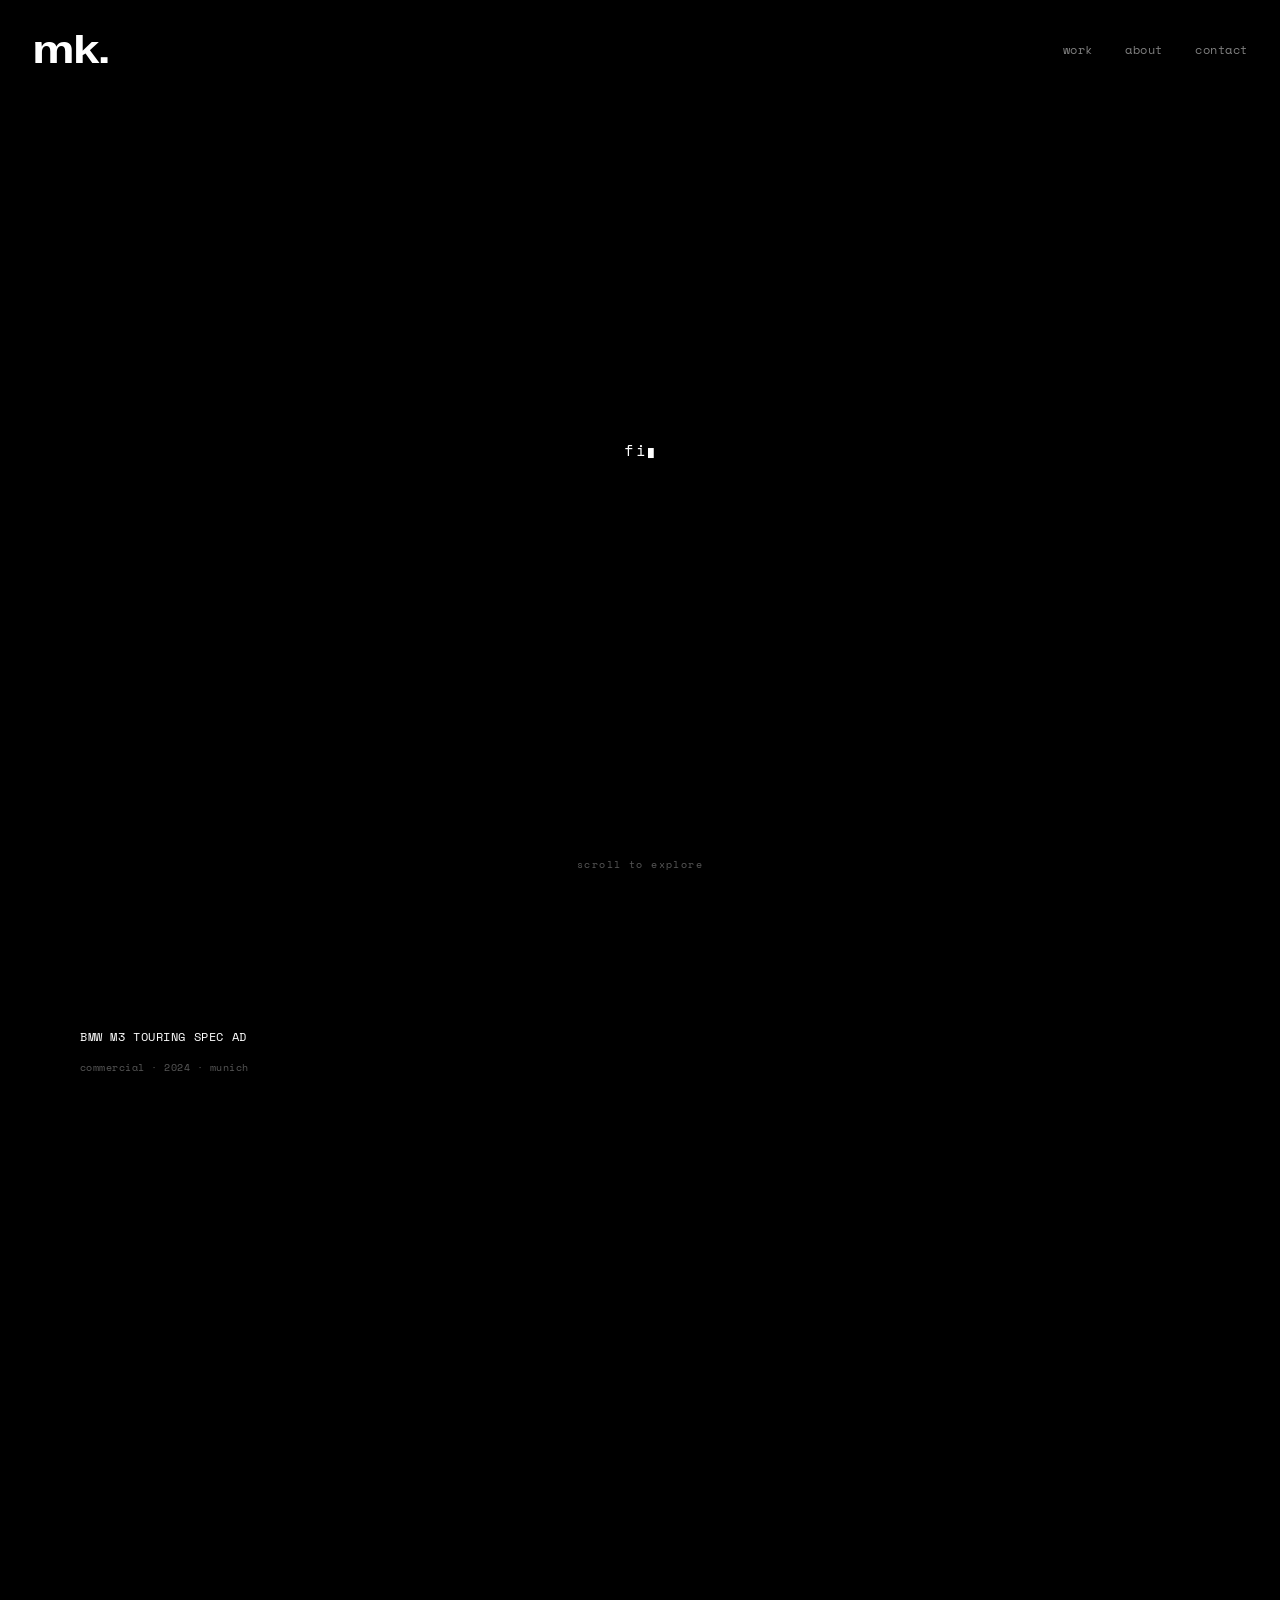
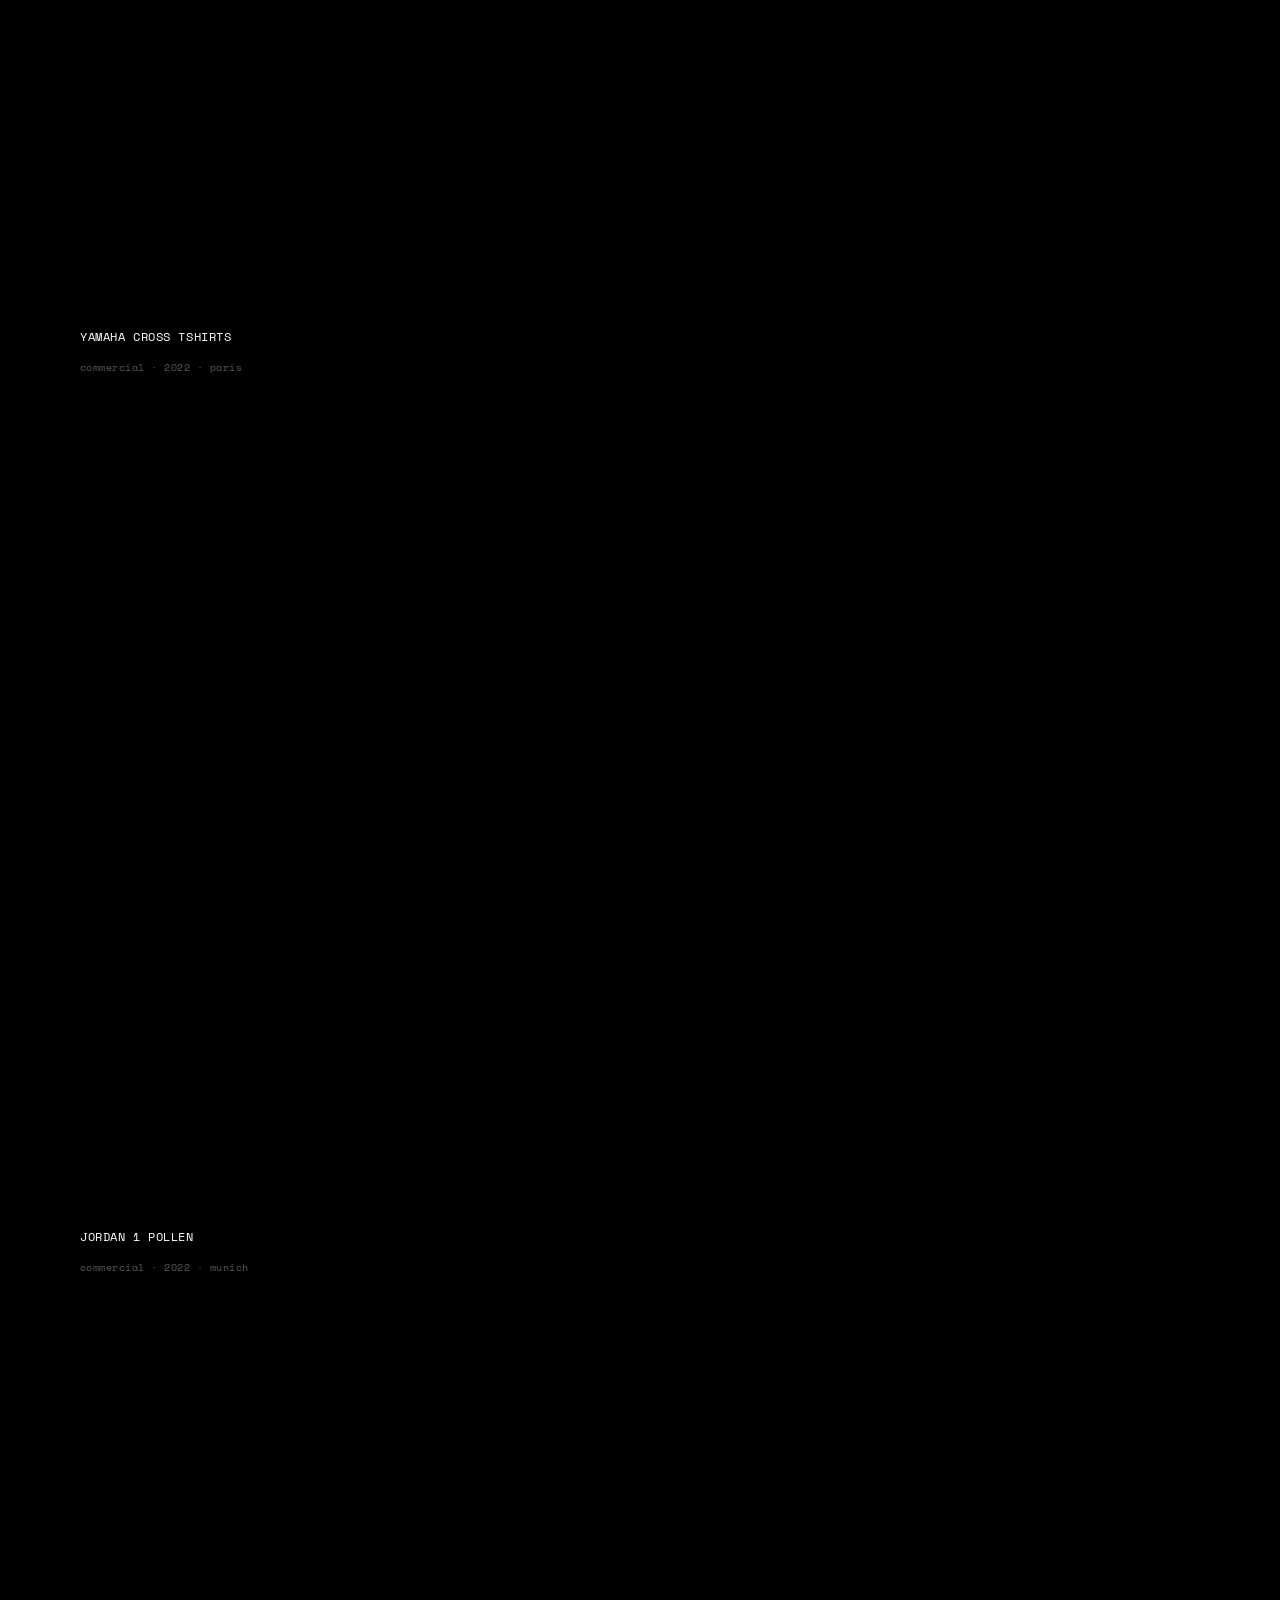
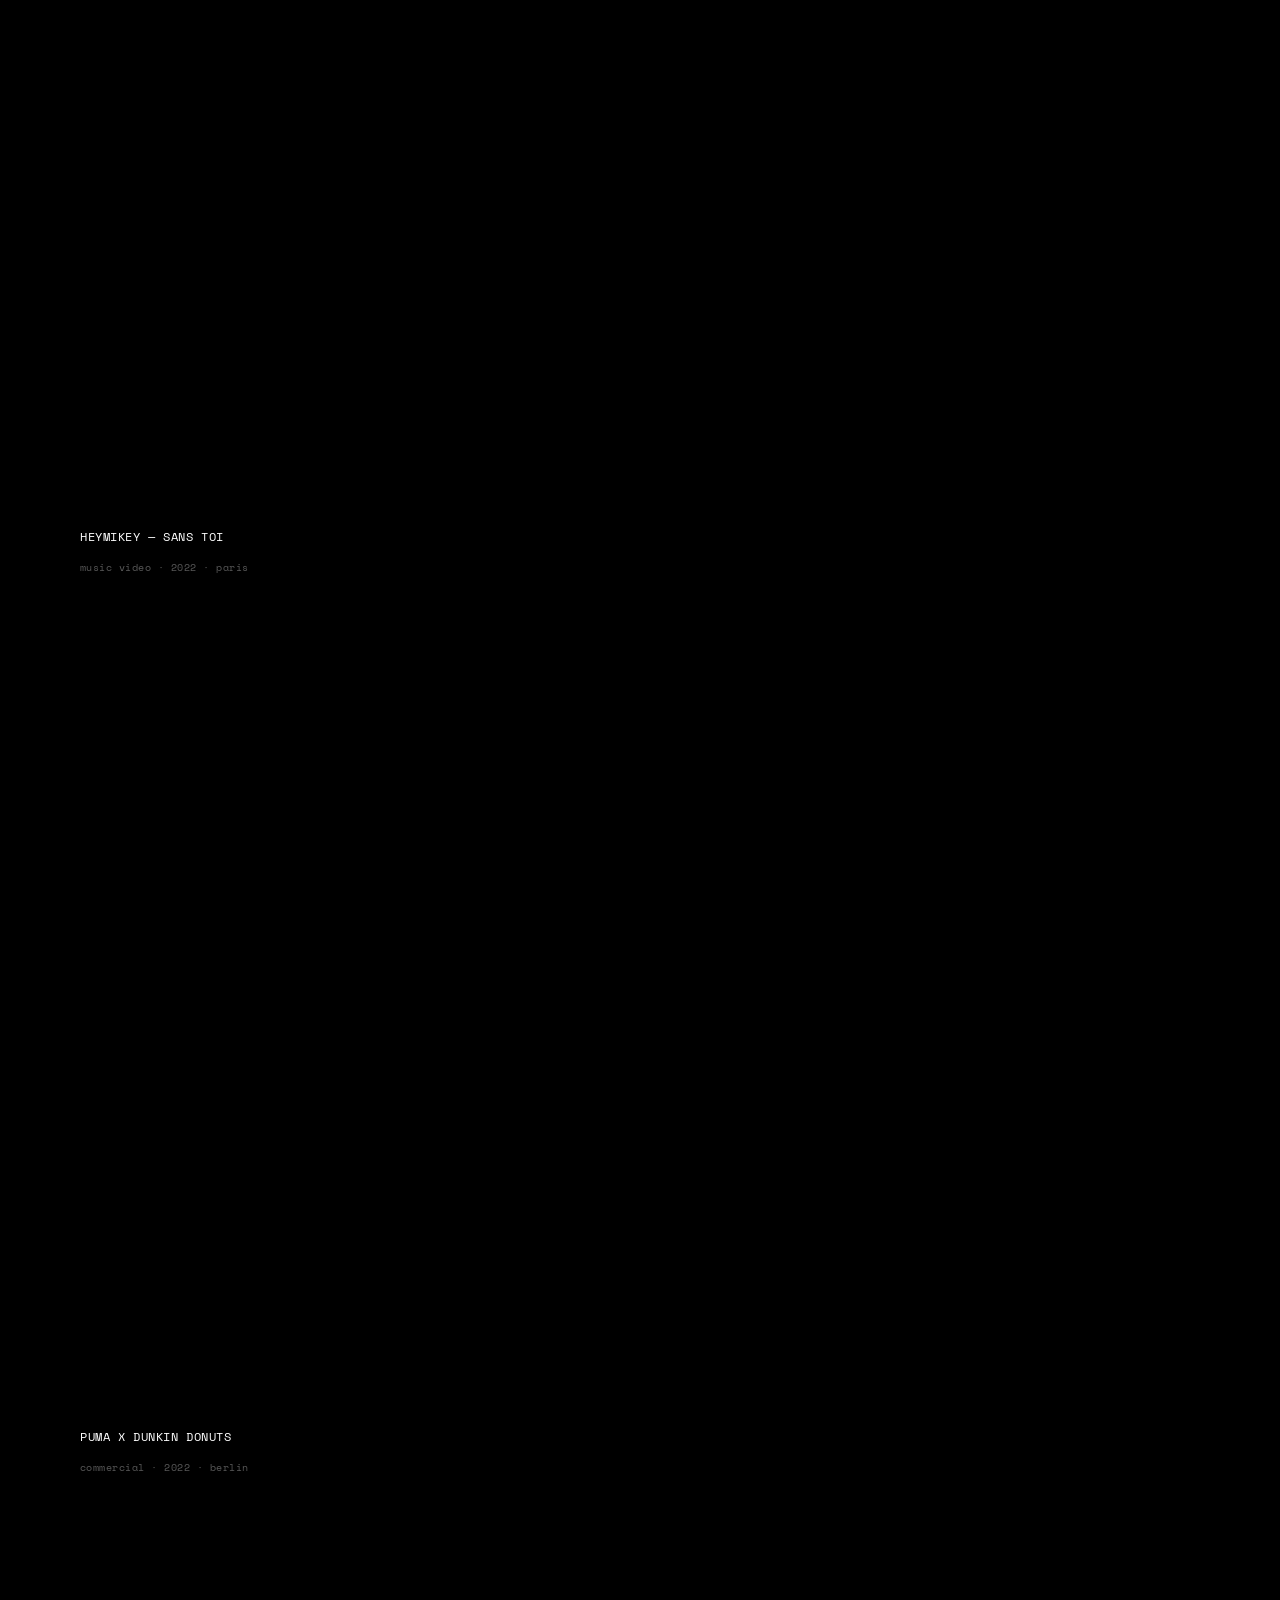
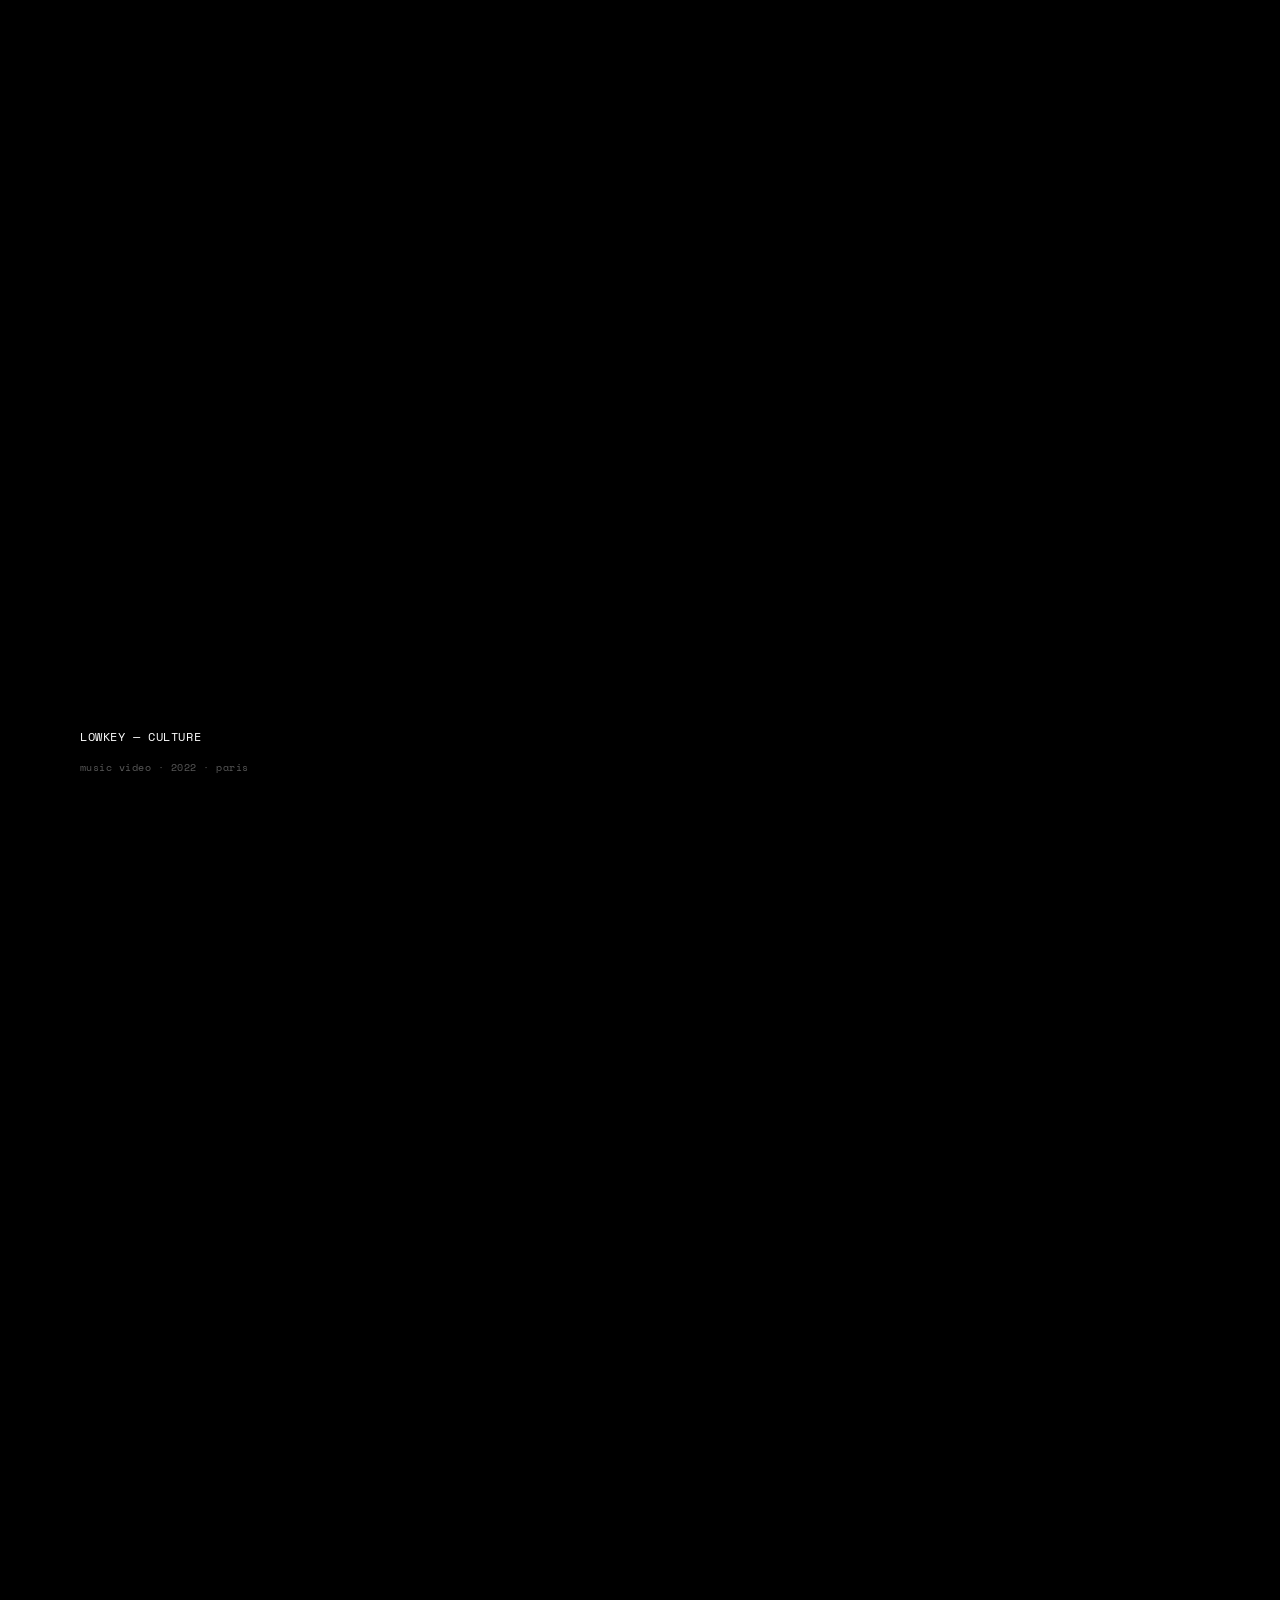
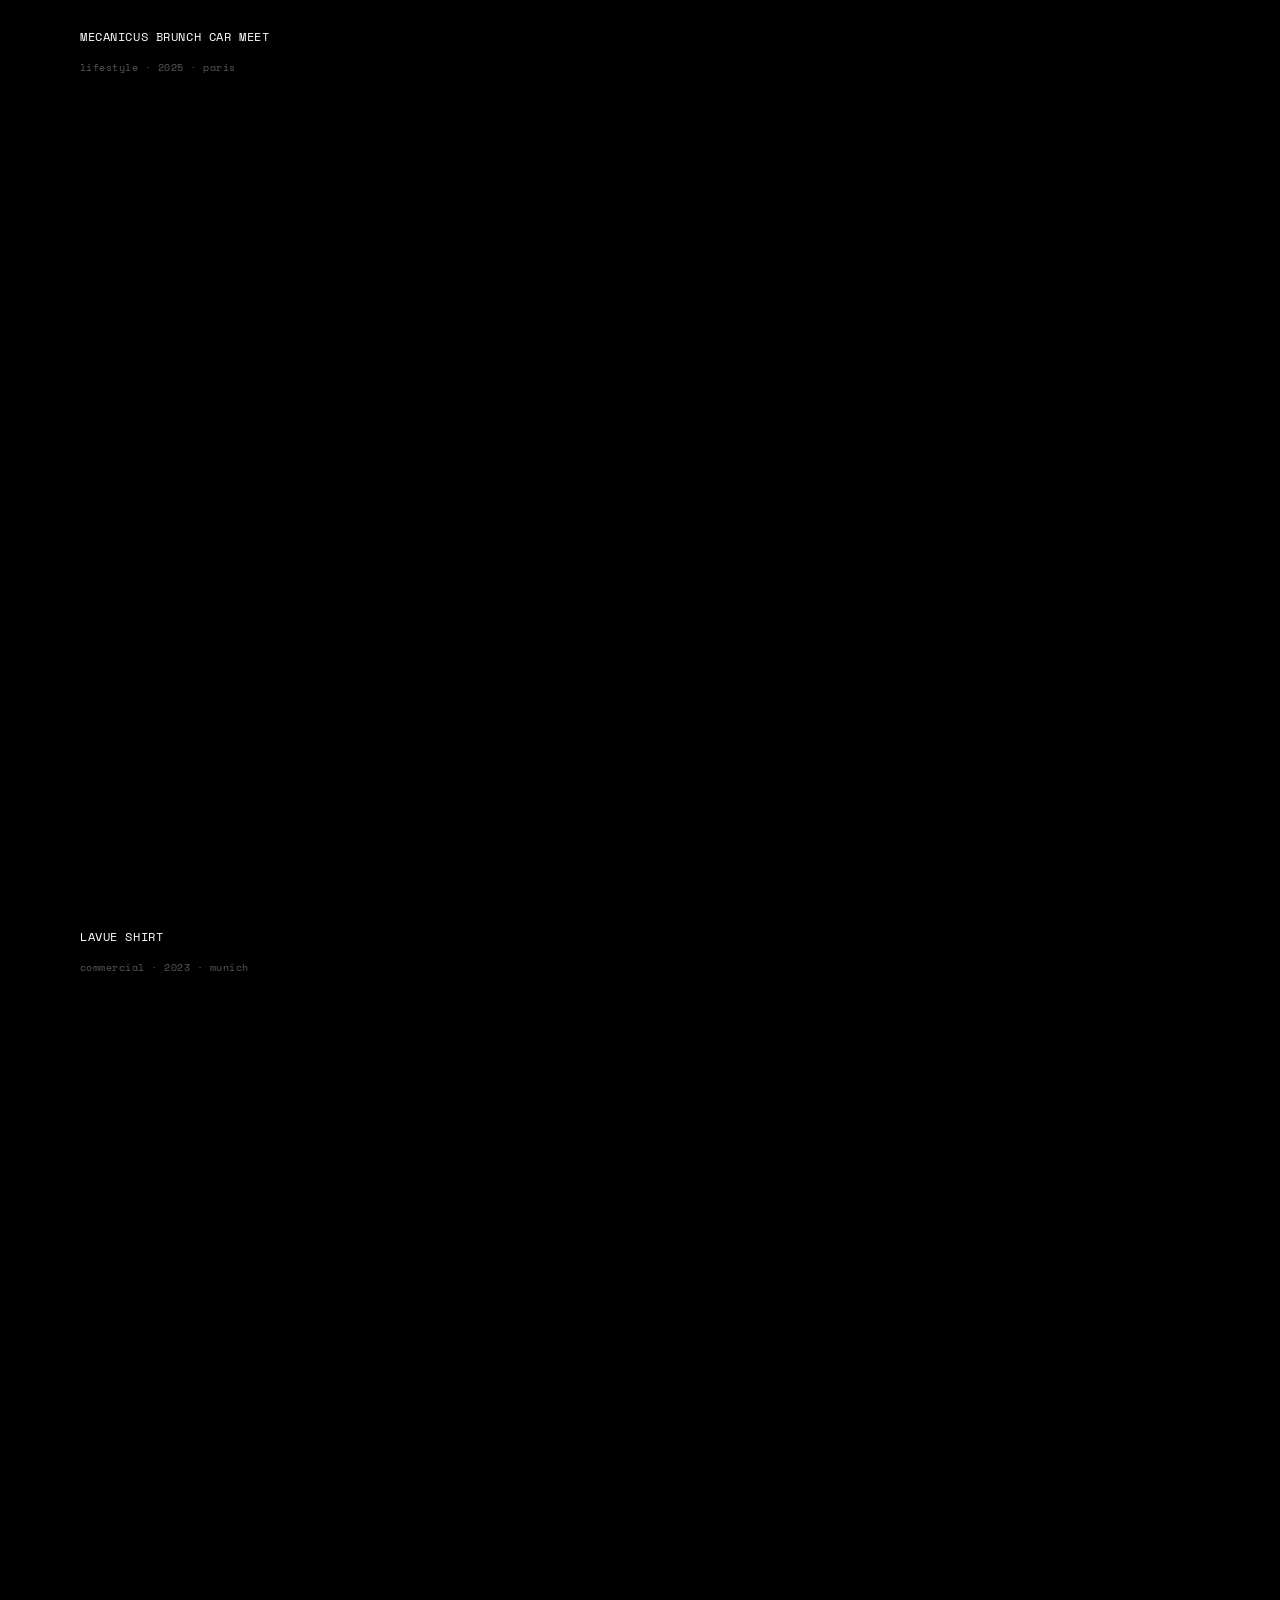
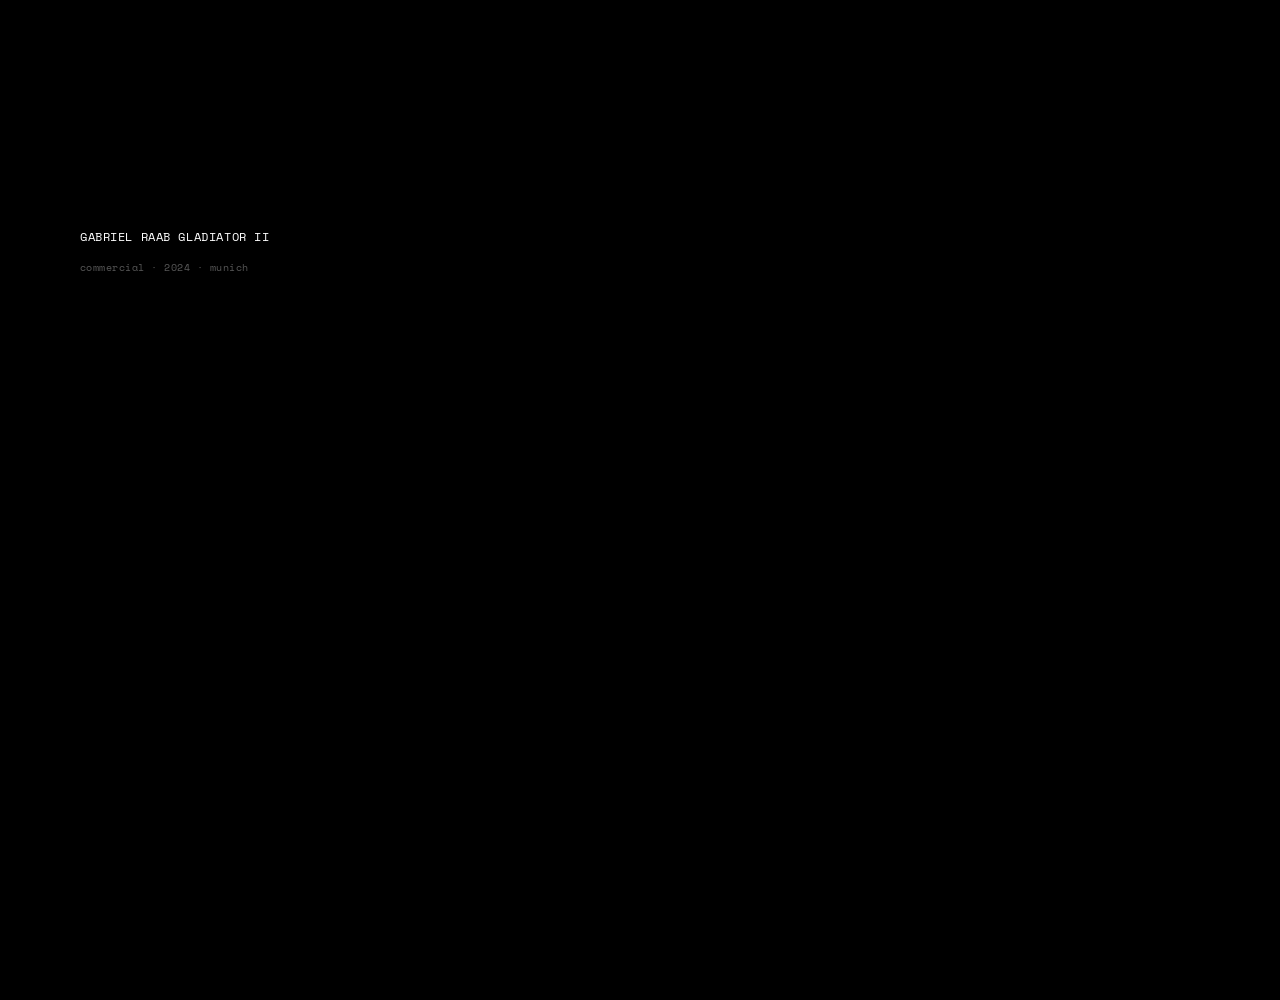
==== index.html @ a791943d "first commit portfolio mk" ====
<!DOCTYPE html>
<html lang="en">
<head>
  <meta charset="UTF-8" />
  <meta name="viewport" content="width=device-width, initial-scale=1.0"/>
  <title>mk.</title>
  <link rel="stylesheet" href="style.css" />
  <link href="https://fonts.googleapis.com/css2?family=Space+Mono:ital,wght@0,400;0,700;1,400&display=swap" rel="stylesheet"/>
</head>
<body>

  <!-- NAV -->
  <nav class="nav">
    <a href="/" class="logo">mk.</a>
    <div class="nav-links">
      <a href="#work">work</a>
      <a href="about.html">about</a>
      <a href="contact.html">contact</a>
    </div>
  </nav>

  <!-- WORK DROPDOWN -->
  <div class="work-menu" id="workMenu">
    <div class="work-menu-inner">
      <a href="#project-1">bmw m3 touring spec ad</a>
      <a href="#project-2">yamaha cross tshirts</a>
      <a href="#project-3">jordan 1 pollen</a>
      <a href="#project-4">heymikey — sans toi</a>
      <a href="#project-5">puma x dunkin donuts</a>
      <a href="#project-6">lowkey — culture</a>
      <a href="#project-7">mecanicus brunch car meet</a>
      <a href="#project-8">lavue shirt</a>
      <a href="#project-9">gabriel raab gladiator ii</a>
    </div>
  </div>

  <!-- HERO -->
  <section class="hero">
    <video class="bg-video" autoplay muted loop playsinline>
      <source src="hero-loop.mp4" type="video/mp4" />
    </video>
    <div class="hero-overlay"></div>
    <div class="hero-center">
      <div class="typing-box">
        <span id="typed-text"></span><span class="cursor">█</span>
      </div>
    </div>
    <div class="scroll-hint">scroll to explore</div>
  </section>

  <!-- PROJECTS -->
  <section class="project" id="project-1">
    <video class="bg-video" autoplay muted loop playsinline>
      <source src="loops/loop1.mp4" type="video/mp4" />
    </video>
    <div class="project-overlay"></div>
    <div class="project-info" data-video="https://www.youtube.com/embed/a_MKmxt3TgE?autoplay=1">
      <span class="project-title">bmw m3 touring spec ad</span>
      <span class="project-meta">commercial · 2024 · munich</span>
    </div>
  </section>

  <section class="project" id="project-2">
    <video class="bg-video" autoplay muted loop playsinline>
      <source src="loops/loop2.mp4" type="video/mp4" />
    </video>
    <div class="project-overlay"></div>
    <div class="project-info" data-video="https://www.youtube.com/embed/zsqGkgkMFoo?autoplay=1">
      <span class="project-title">yamaha cross tshirts</span>
      <span class="project-meta">commercial · 2022 · paris</span>
    </div>
  </section>

  <section class="project" id="project-3">
    <video class="bg-video" autoplay muted loop playsinline>
      <source src="loops/loop3.mp4" type="video/mp4" />
    </video>
    <div class="project-overlay"></div>
    <div class="project-info" data-video="https://www.youtube.com/embed/wsujiGtZnMI?autoplay=1">
      <span class="project-title">jordan 1 pollen</span>
      <span class="project-meta">commercial · 2022 · munich</span>
    </div>
  </section>

  <section class="project" id="project-4">
    <video class="bg-video" autoplay muted loop playsinline>
      <source src="loops/loop4.mp4" type="video/mp4" />
    </video>
    <div class="project-overlay"></div>
    <div class="project-info" data-video="https://www.youtube.com/embed/K5z1BSI_KEk?autoplay=1">
      <span class="project-title">heymikey — sans toi</span>
      <span class="project-meta">music video · 2022 · paris</span>
    </div>
  </section>

  <section class="project" id="project-5">
    <video class="bg-video" autoplay muted loop playsinline>
      <source src="loops/loop5.mp4" type="video/mp4" />
    </video>
    <div class="project-overlay"></div>
    <div class="project-info" data-video="https://www.youtube.com/embed/NWv4h5xdzO0?autoplay=1">
      <span class="project-title">puma x dunkin donuts</span>
      <span class="project-meta">commercial · 2022 · berlin</span>
    </div>
  </section>

  <section class="project" id="project-6">
    <video class="bg-video" autoplay muted loop playsinline>
      <source src="loops/loop6.mp4" type="video/mp4" />
    </video>
    <div class="project-overlay"></div>
    <div class="project-info" data-video="https://www.youtube.com/embed/C067YhNEUQo?autoplay=1">
      <span class="project-title">lowkey — culture</span>
      <span class="project-meta">music video · 2022 · paris</span>
    </div>
  </section>

  <section class="project" id="project-7">
    <video class="bg-video" autoplay muted loop playsinline>
      <source src="loops/loop7.mp4" type="video/mp4" />
    </video>
    <div class="project-overlay"></div>
    <div class="project-info" data-video="https://www.youtube.com/embed/AaRN12aFUH4?autoplay=1">
      <span class="project-title">mecanicus brunch car meet</span>
      <span class="project-meta">lifestyle · 2025 · paris</span>
    </div>
  </section>

  <section class="project" id="project-8">
    <video class="bg-video" autoplay muted loop playsinline>
      <source src="loops/loop8.mp4" type="video/mp4" />
    </video>
    <div class="project-overlay"></div>
    <div class="project-info" data-video="https://www.youtube.com/embed/IfJqbIzCUyg?autoplay=1">
      <span class="project-title">lavue shirt</span>
      <span class="project-meta">commercial · 2023 · munich</span>
    </div>
  </section>

  <section class="project" id="project-9">
    <video class="bg-video" autoplay muted loop playsinline>
      <source src="loops/loop9.mp4" type="video/mp4" />
    </video>
    <div class="project-overlay"></div>
    <div class="project-info" data-video="https://www.youtube.com/embed/cV7GpcJrHhk?autoplay=1">
      <span class="project-title">gabriel raab gladiator ii</span>
      <span class="project-meta">commercial · 2024 · munich</span>
    </div>
  </section>

  <!-- VIDEO OVERLAY -->
  <div class="overlay" id="videoOverlay">
    <button class="overlay-close" id="overlayClose">✕ close</button>
    <iframe id="overlayIframe" src="" allow="autoplay; fullscreen" allowfullscreen></iframe>
  </div>

  <script src="script.js"></script>
</body>
</html>
---- style.css ----
*, *::before, *::after {
  margin: 0;
  padding: 0;
  box-sizing: border-box;
}

:root {
  --white: #ffffff;
  --black: #000000;
  --grey: rgba(255,255,255,0.4);
  --font: 'Space Grotesk', sans-serif;
}

html {
  scroll-behavior: smooth;
}

body {
  background: var(--black);
  color: var(--white);
  font-family: var(--font);
  overflow-x: hidden;
}

/* ── MENU BUTTON ── */
.menu-btn {
  position: fixed;
  top: 2rem;
  right: 2rem;
  z-index: 1000;
  background: none;
  border: 1px solid rgba(255,255,255,0.2);
  color: var(--white);
  font-size: 1rem;
  padding: 0.5rem 0.8rem;
  cursor: pointer;
  letter-spacing: 0.1em;
  transition: border-color 0.3s;
}

.menu-btn:hover {
  border-color: var(--white);
}

/* ── SIDE MENU ── */
.side-menu {
  position: fixed;
  top: 0;
  right: -400px;
  width: 320px;
  height: 100vh;
  background: rgba(0,0,0,0.95);
  border-left: 1px solid rgba(255,255,255,0.1);
  z-index: 999;
  display: flex;
  flex-direction: column;
  justify-content: center;
  padding: 3rem;
  transition: right 0.5s cubic-bezier(0.77,0,0.175,1);
  backdrop-filter: blur(10px);
}

.side-menu.open {
  right: 0;
}

.close-btn {
  position: absolute;
  top: 2rem;
  right: 2rem;
  background: none;
  border: none;
  color: var(--white);
  font-size: 1.2rem;
  cursor: pointer;
  opacity: 0.6;
  transition: opacity 0.3s;
}

.close-btn:hover {
  opacity: 1;
}

.side-menu ul {
  list-style: none;
}

.side-menu ul li {
  margin-bottom: 1.5rem;
}

.side-menu ul li a {
  color: var(--white);
  text-decoration: none;
  font-size: 0.85rem;
  font-weight: 300;
  letter-spacing: 0.15em;
  text-transform: uppercase;
  opacity: 0.5;
  transition: opacity 0.3s;
}

.side-menu ul li a:hover {
  opacity: 1;
}

/* ── CONTACT ── */
.contact-btn {
  position: fixed;
  bottom: 2rem;
  right: 2rem;
  z-index: 1000;
  width: 40px;
  height: 40px;
  border: 1px solid rgba(255,255,255,0.2);
  display: flex;
  align-items: center;
  justify-content: center;
  cursor: pointer;
  font-size: 0.9rem;
  transition: border-color 0.3s;
}

.contact-btn:hover {
  border-color: var(--white);
}

.contact-panel {
  position: fixed;
  bottom: 5rem;
  right: 2rem;
  z-index: 1000;
  display: flex;
  flex-direction: column;
  gap: 0.8rem;
  opacity: 0;
  pointer-events: none;
  transform: translateY(10px);
  transition: opacity 0.3s, transform 0.3s;
}

.contact-panel.open {
  opacity: 1;
  pointer-events: all;
  transform: translateY(0);
}

.contact-panel a {
  color: var(--white);
  text-decoration: none;
  font-size: 0.75rem;
  letter-spacing: 0.15em;
  text-transform: uppercase;
  opacity: 0.6;
  text-align: right;
  transition: opacity 0.3s;
}

.contact-panel a:hover {
  opacity: 1;
}

/* ── HERO ── */
.hero {
  position: relative;
  width: 100%;
  height: 100vh;
  scroll-snap-align: start;
  display: flex;
  align-items: center;
  justify-content: center;
  overflow: hidden;
}

.hero-video {
  position: absolute;
  inset: 0;
  width: 100%;
  height: 100%;
  object-fit: cover;
  opacity: 0.6;
}

.hero-overlay {
  position: absolute;
  inset: 0;
  background: linear-gradient(to bottom, rgba(0,0,0,0.3), rgba(0,0,0,0.6));
}

.hero-content {
  position: relative;
  z-index: 2;
  text-align: center;
}

.hero-name {
  font-size: clamp(2.5rem, 8vw, 7rem);
  font-weight: 300;
  letter-spacing: 0.3em;
  text-transform: uppercase;
  margin-bottom: 1.5rem;
}

.hero-typing {
  font-size: clamp(0.75rem, 2vw, 1rem);
  font-weight: 300;
  letter-spacing: 0.4em;
  text-transform: uppercase;
  color: var(--grey);
  height: 1.5em;
}

.cursor {
  animation: blink 1s infinite;
}

@keyframes blink {
  0%, 100% { opacity: 1; }
  50% { opacity: 0; }
}

.scroll-hint {
  position: absolute;
  bottom: 2rem;
  left: 50%;
  transform: translateX(-50%);
  font-size: 0.65rem;
  letter-spacing: 0.3em;
  text-transform: none;
  color: var(--grey);
  font-family: var(--font);
}

@keyframes fadeUpDown {
  0%, 100% { opacity: 0.4; transform: translateX(-50%) translateY(0); }
  50% { opacity: 1; transform: translateX(-50%) translateY(-5px); }
}

/* ── PROJECTS ── */
.project {
  position: relative;
  width: 100%;
  height: 100vh;
  display: flex;
  align-items: flex-end;
  overflow: hidden;
  cursor: pointer;
}

.project-video {
  position: absolute;
  inset: 0;
  width: 100%;
  height: 100%;
  object-fit: cover;
  opacity: 0.5;
  transition: opacity 0.5s;
}

.project:hover .project-video {
  opacity: 0.7;
}

.project-overlay {
  position: absolute;
  inset: 0;
  background: linear-gradient(to top, rgba(0,0,0,0.85) 0%, transparent 60%);
}

.project-info {
  position: relative;
  z-index: 2;
  padding: 3rem;
}

.project-num {
  display: block;
  font-size: 0.7rem;
  letter-spacing: 0.3em;
  color: var(--grey);
  margin-bottom: 0.5rem;
}

.project-title {
  font-size: clamp(1.8rem, 5vw, 3.5rem);
  font-weight: 300;
  letter-spacing: 0.1em;
  text-transform: uppercase;
  margin-bottom: 0.5rem;
}

.project-desc {
  font-size: 0.8rem;
  font-weight: 300;
  color: var(--grey);
  letter-spacing: 0.1em;
  margin-bottom: 1.5rem;
}

.project-link {
  display: inline-block;
  color: var(--white);
  text-decoration: none;
  font-size: 0.75rem;
  letter-spacing: 0.2em;
  text-transform: uppercase;
  border-bottom: 1px solid rgba(255,255,255,0.3);
  padding-bottom: 2px;
  transition: border-color 0.3s;
}

.project-link:hover {
  border-color: var(--white);
}

/* ── RESPONSIVE ── */
@media (max-width: 768px) {
  .side-menu {
    width: 100%;
    right: -100%;
  }

  .project-info {
    padding: 2rem;
  }
}
*, *::before, *::after {
  margin: 0;
  padding: 0;
  box-sizing: border-box;
}

:root {
  --font: 'Space Mono', monospace;
  --white: #ffffff;
  --black: #000000;
  --dim: rgba(255,255,255,0.35);
  --size: 0.72rem;
}

html {
  scroll-behavior: smooth;
}

body {
  background: var(--black);
  color: var(--white);
  font-family: var(--font);
  font-size: var(--size);
  overflow-x: hidden;
}

/* ── NAV ── */
.nav {
  position: fixed;
  top: 0;
  left: 0;
  right: 0;
  z-index: 100;
  display: flex;
  align-items: center;
  justify-content: space-between;
  padding: 1.4rem 2rem;
}

.logo {
  font-family: 'Helvetica Neue', Helvetica, Arial, sans-serif;
  font-weight: 700;
  font-size: 3rem;
  letter-spacing: -0.04em;
  transform: scaleY(0.82);
  display: inline-block;
  color: var(--white);
  text-decoration: none;
}

.nav-links {
  display: flex;
  gap: 2rem;
}

.nav-links a {
  color: var(--white);
  text-decoration: none;
  font-size: var(--size);
  letter-spacing: 0.05em;
  opacity: 0.5;
  transition: opacity 0.2s;
  cursor: pointer;
}

.nav-links a:hover {
  opacity: 1;
}

/* ── WORK DROPDOWN ── */
.work-menu {
  position: fixed;
  top: 3.5rem;
  right: 2rem;
  z-index: 99;
  background: rgba(0,0,0,0.88);
  border: 1px solid rgba(255,255,255,0.08);
  backdrop-filter: blur(8px);
  padding: 1.2rem 1.6rem;
  display: none;
  flex-direction: column;
  gap: 0.75rem;
  min-width: 220px;
}

.work-menu.open {
  display: flex;
}

.work-menu-inner {
  display: flex;
  flex-direction: column;
  gap: 0.7rem;
}

.work-menu a {
  color: var(--white);
  text-decoration: none;
  font-size: var(--size);
  opacity: 0.45;
  transition: opacity 0.2s;
  letter-spacing: 0.03em;
}

.work-menu a:hover {
  opacity: 1;
}

/* ── BG VIDEO ── */
.bg-video {
  position: absolute;
  inset: 0;
  width: 100%;
  height: 100%;
  object-fit: cover;
}

/* ── HERO ── */
.hero {
  position: relative;
  width: 100%;
  height: 100vh;
  overflow: hidden;
  display: flex;
  align-items: center;
  justify-content: center;
}

.hero-overlay {
  position: absolute;
  inset: 0;
  background: rgba(0,0,0,0.45);
}

.hero-center {
  position: relative;
  z-index: 2;
  text-align: center;
}

.typing-box {
  display: inline-block;
  /*background: rgba(255,255,255,0.08);
  border: 1px solid rgba(255,255,255,0.15);
  padding: 0.4rem 0.8rem;*/
  font-size: 1rem;
  letter-spacing: 0.12em;
  min-width: 180px;
  text-align: center;
}

.cursor {
  animation: blink 0.8s infinite;
  font-size: 0.6rem;
  vertical-align: middle;
}

@keyframes blink {
  0%, 100% { opacity: 1; }
  50% { opacity: 0; }
}

.scroll-hint {
  position: absolute;
  bottom: 1.8rem;
  left: 50%;
  transform: translateX(-50%);
  font-size: 0.6rem;
  letter-spacing: 0.15em;
  color: var(--dim);
  z-index: 2;
}

/* ── PROJECTS ── */
.project {
  position: relative;
  width: 100%;
  height: 100vh;
  overflow: hidden;
}

.project-overlay {
  position: absolute;
  inset: 0;
  background: rgba(0,0,0,0.25);
  transition: background 0.3s;
}

.project:hover .project-overlay {
  background: rgba(0,0,0,0.15);
}

.project-info {
  position: absolute;
  top: 5rem;
  left: 2rem;
  z-index: 2;
  cursor: pointer;
  display: flex;
  flex-direction: column;
  gap: 0.3rem;
}

.project-title {
  font-size: var(--size);
  letter-spacing: 0.05em;
  color: var(--white);
  text-decoration: none;
  border-bottom: 1px solid transparent;
  transition: border-color 0.2s;
  padding-bottom: 1px;
}

.project-info:hover .project-title {
  border-bottom-color: rgba(255,255,255,0.5);
}

.project-meta {
  font-size: 0.62rem;
  color: var(--dim);
  letter-spacing: 0.05em;
}

/* ── VIDEO OVERLAY ── */
.overlay {
  position: fixed;
  inset: 0;
  background: rgba(0,0,0,0.95);
  z-index: 999;
  display: none;
  align-items: center;
  justify-content: center;
  flex-direction: column;
}

.overlay.open {
  display: flex;
}

.overlay-close {
  position: absolute;
  top: 1.5rem;
  right: 2rem;
  background: none;
  border: none;
  color: var(--white);
  font-family: var(--font);
  font-size: var(--size);
  opacity: 0.4;
  cursor: pointer;
  letter-spacing: 0.1em;
  transition: opacity 0.2s;
}

.overlay-close:hover {
  opacity: 1;
}

.overlay iframe {
  width: 90vw;
  height: 80vh;
  border: none;
}

/* ── RESPONSIVE ── */
@media (max-width: 768px) {
  .nav {
    padding: 1.2rem 1.2rem;
  }
  .project-info {
    left: 1.2rem;
  }
  .overlay iframe {
    width: 100vw;
    height: 55vw;
  }
}
/* ── STATIC PAGES ── */
.static-page {
  min-height: 100vh;
  display: flex;
  align-items: center;
  justify-content: center;
  padding: 6rem 2rem 2rem;
}

.static-content p {
  font-size: var(--size);
  line-height: 2;
  letter-spacing: 0.05em;
  color: var(--dim);
  max-width: 480px;
}

.contact-grid {
  display: grid;
  grid-template-columns: 1fr 1fr;
  gap: 2.5rem 4rem;
}

.contact-block {
  display: flex;
  flex-direction: column;
  gap: 0.4rem;
}

.contact-label {
  font-size: 0.6rem;
  letter-spacing: 0.15em;
  color: var(--dim);
  text-transform: lowercase;
}

.contact-block a,
.contact-block span {
  font-size: var(--size);
  color: var(--white);
  text-decoration: none;
  letter-spacing: 0.05em;
}

.contact-block a:hover {
  opacity: 0.6;
}
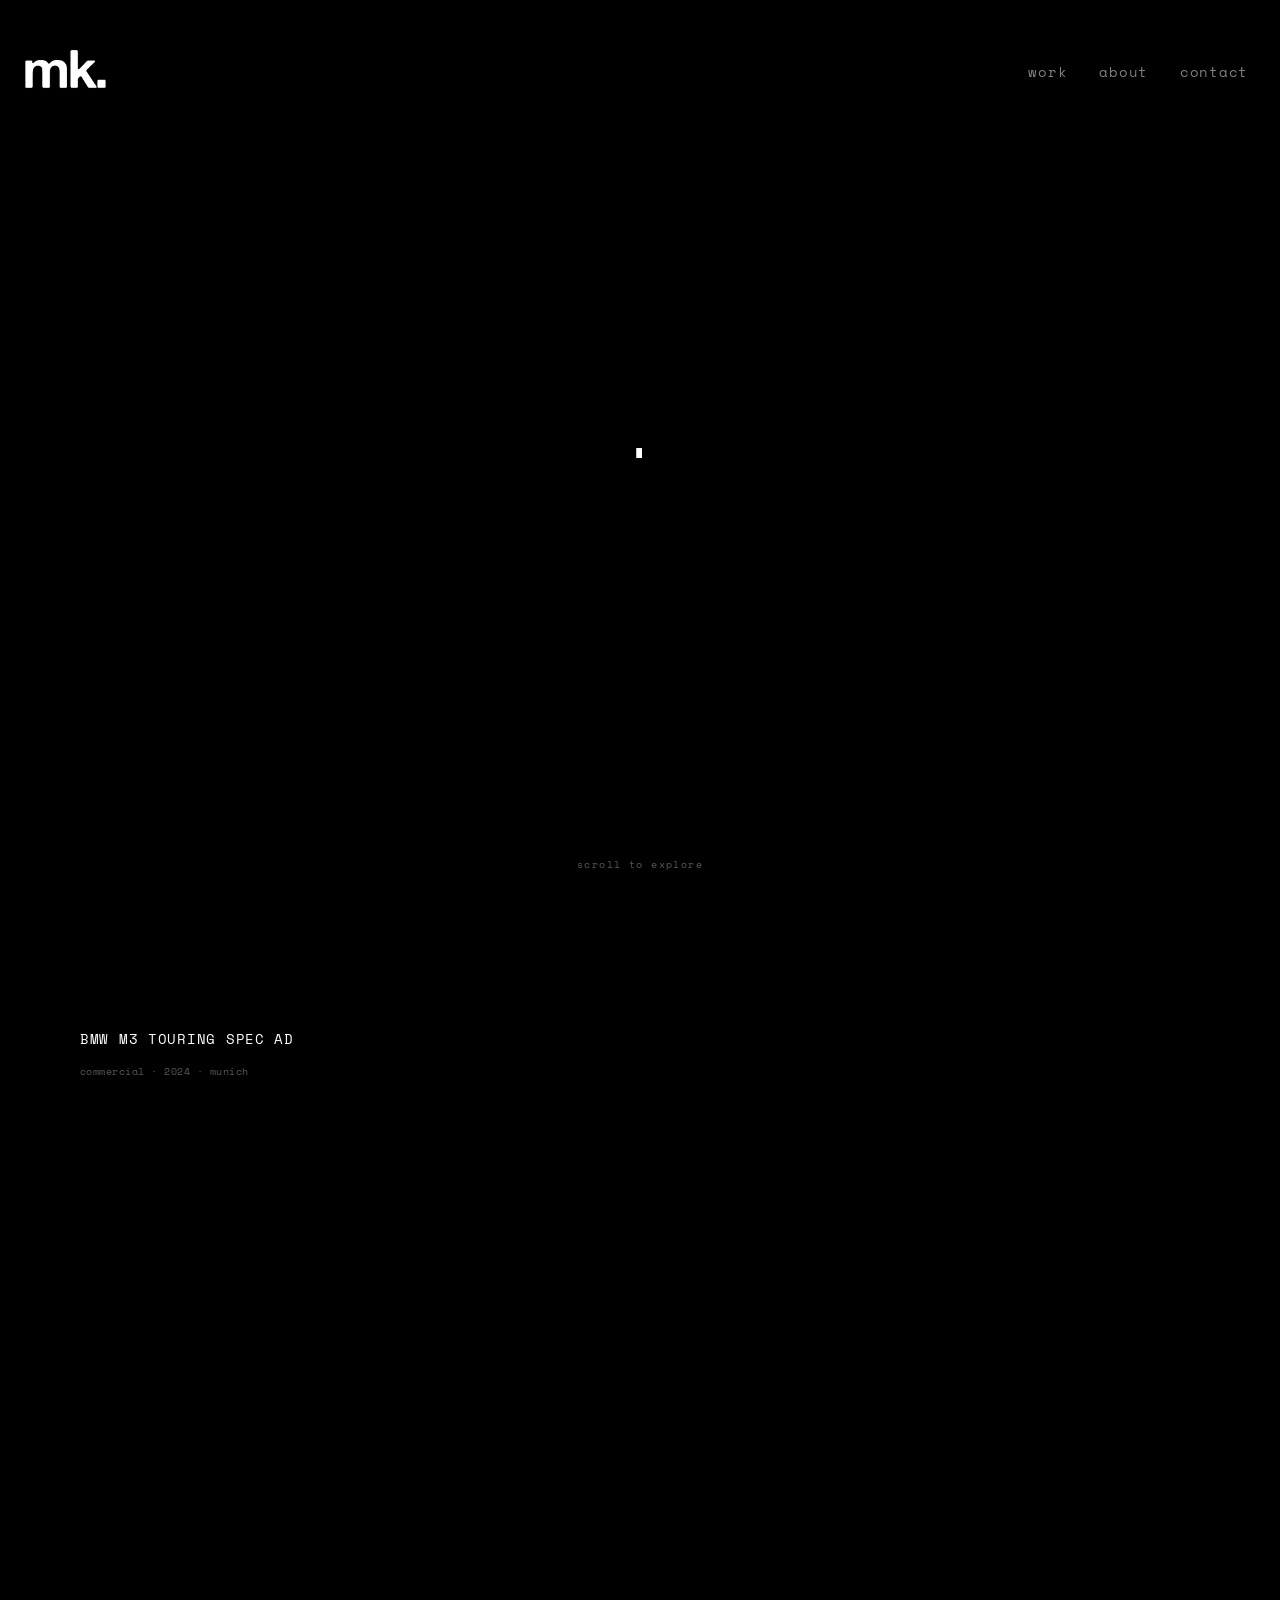
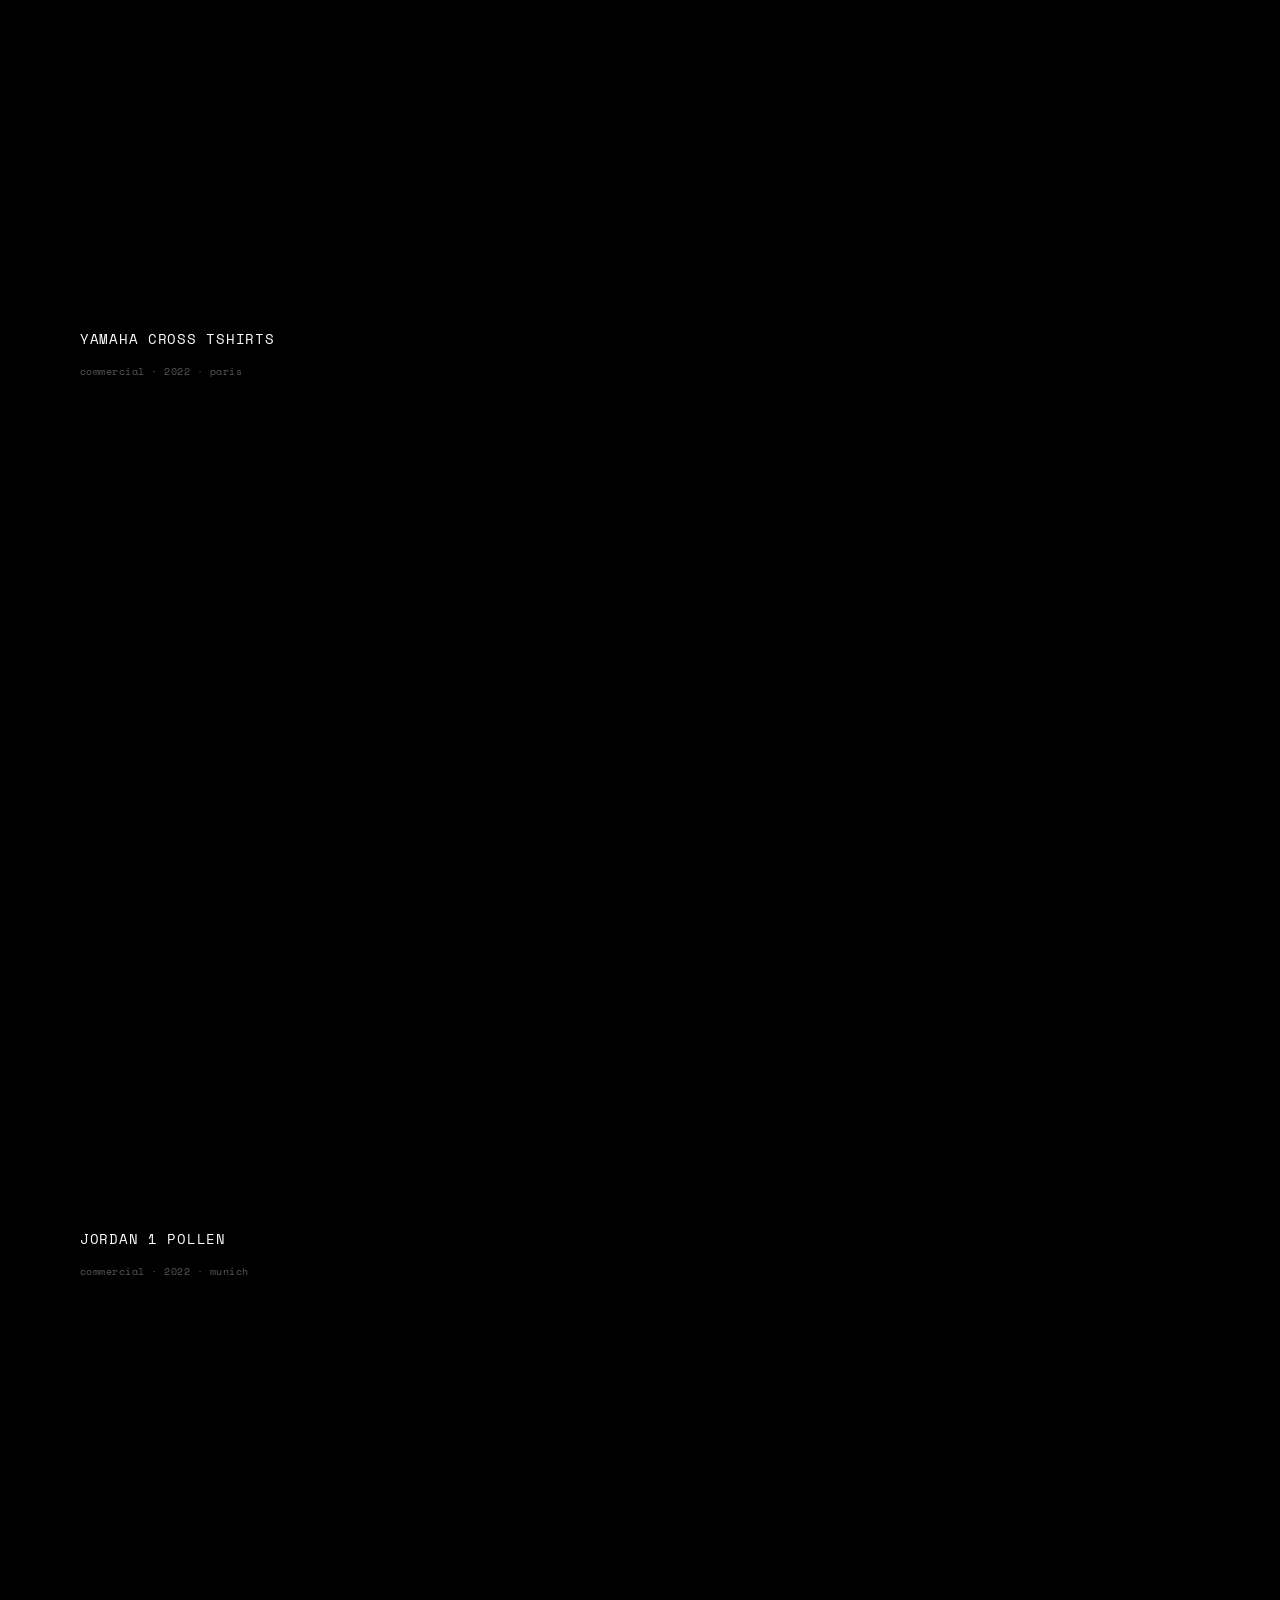
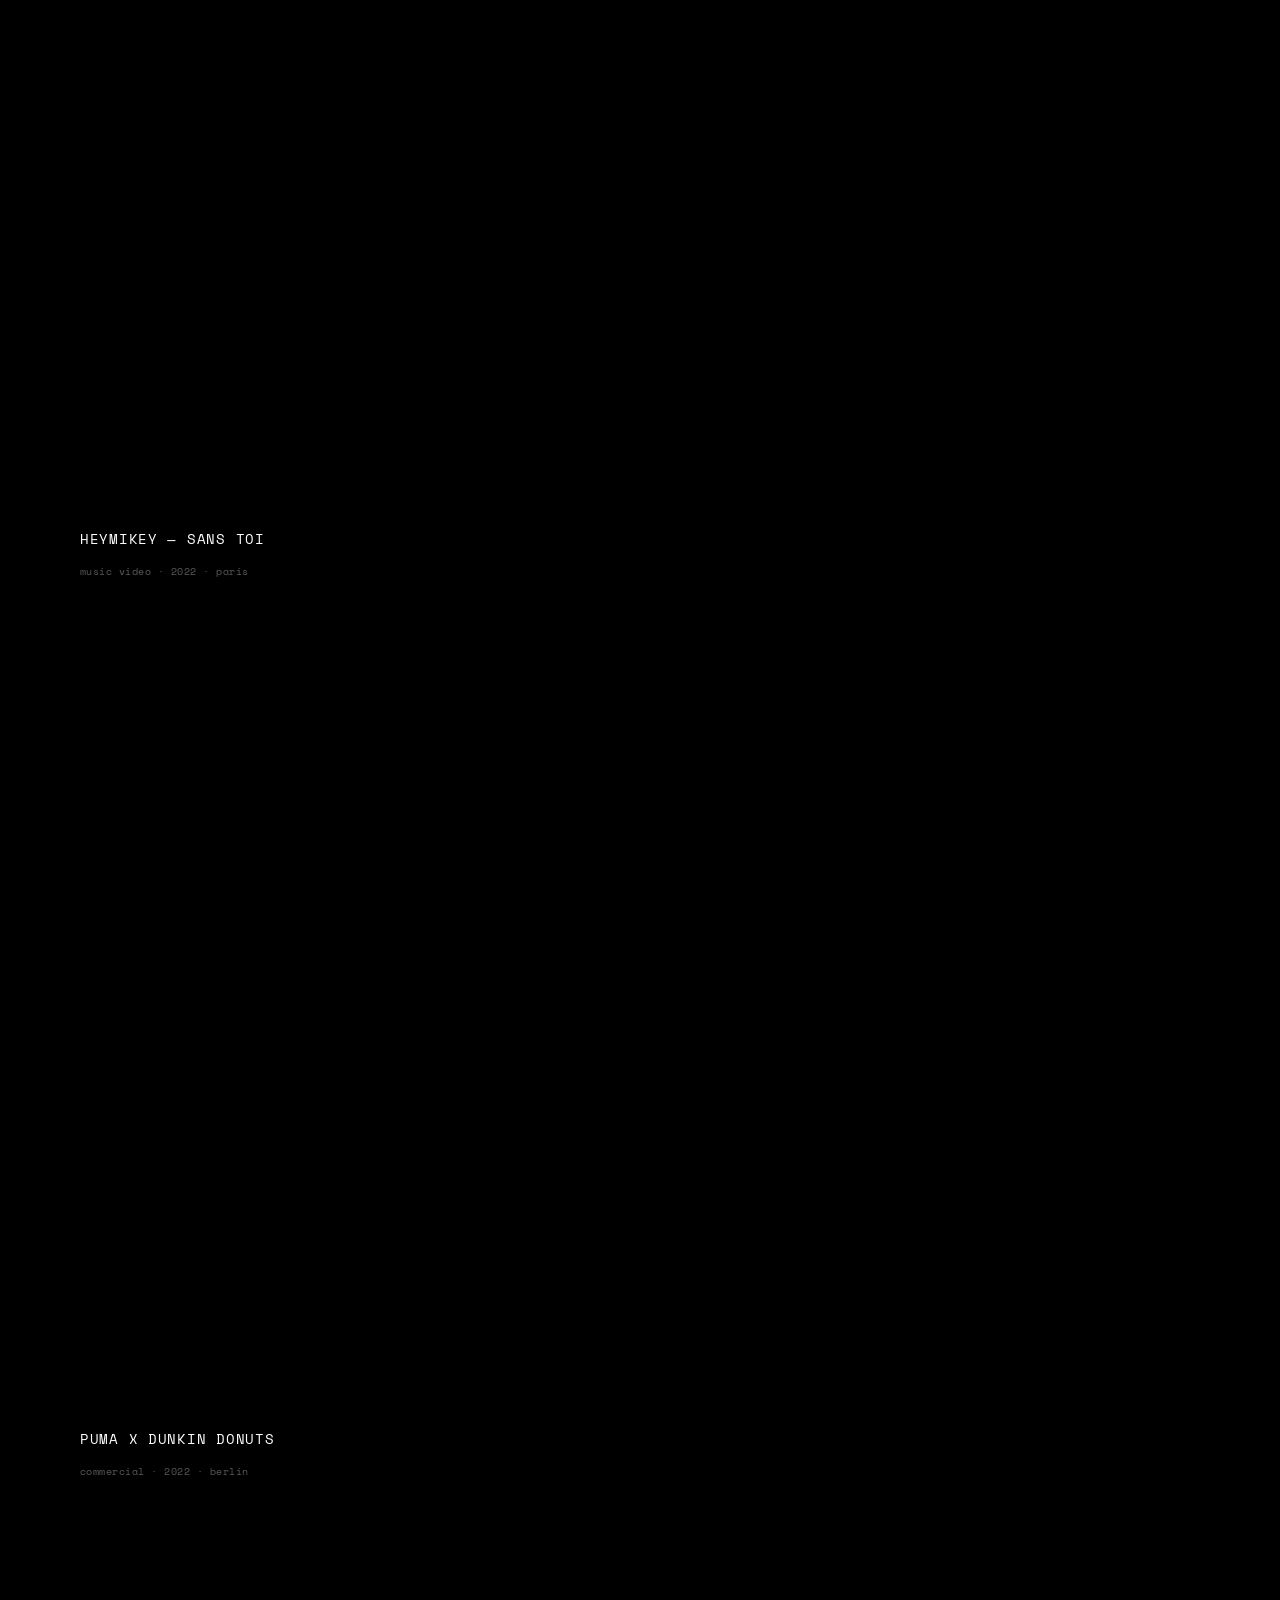
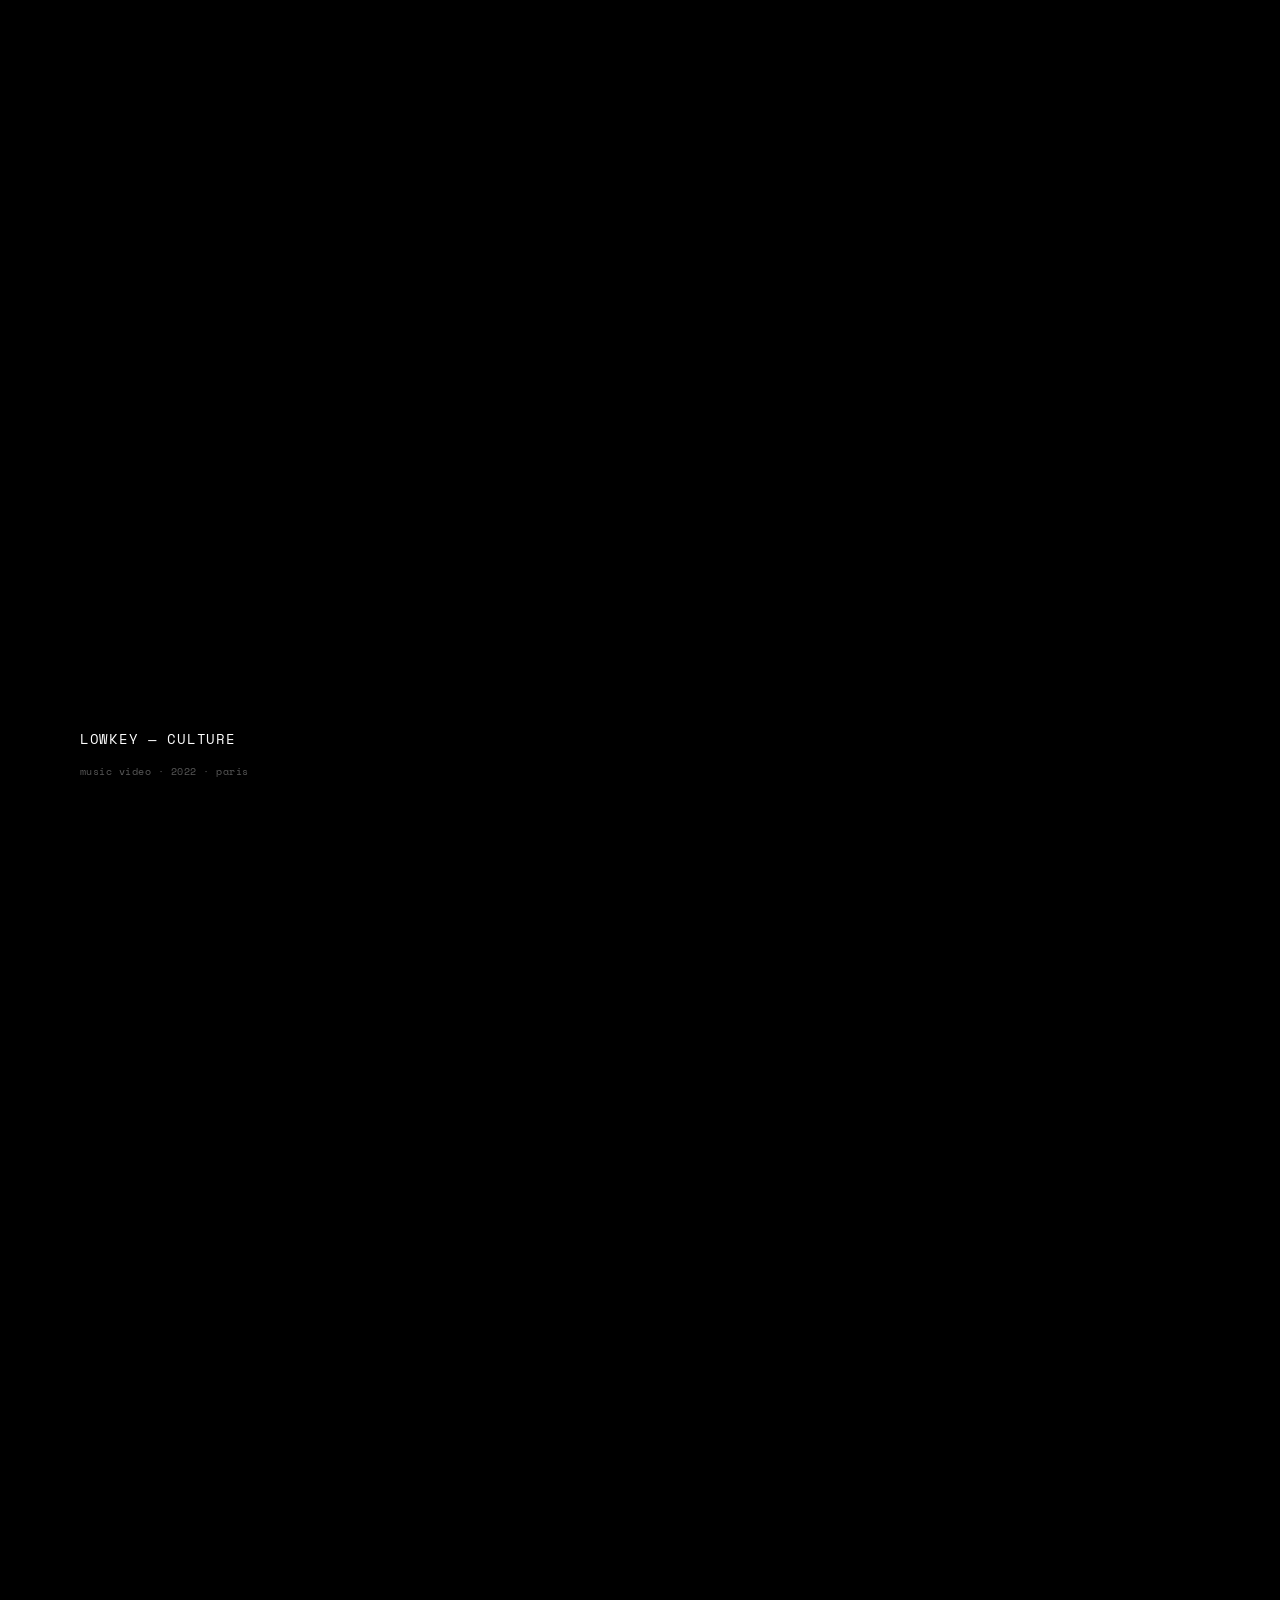
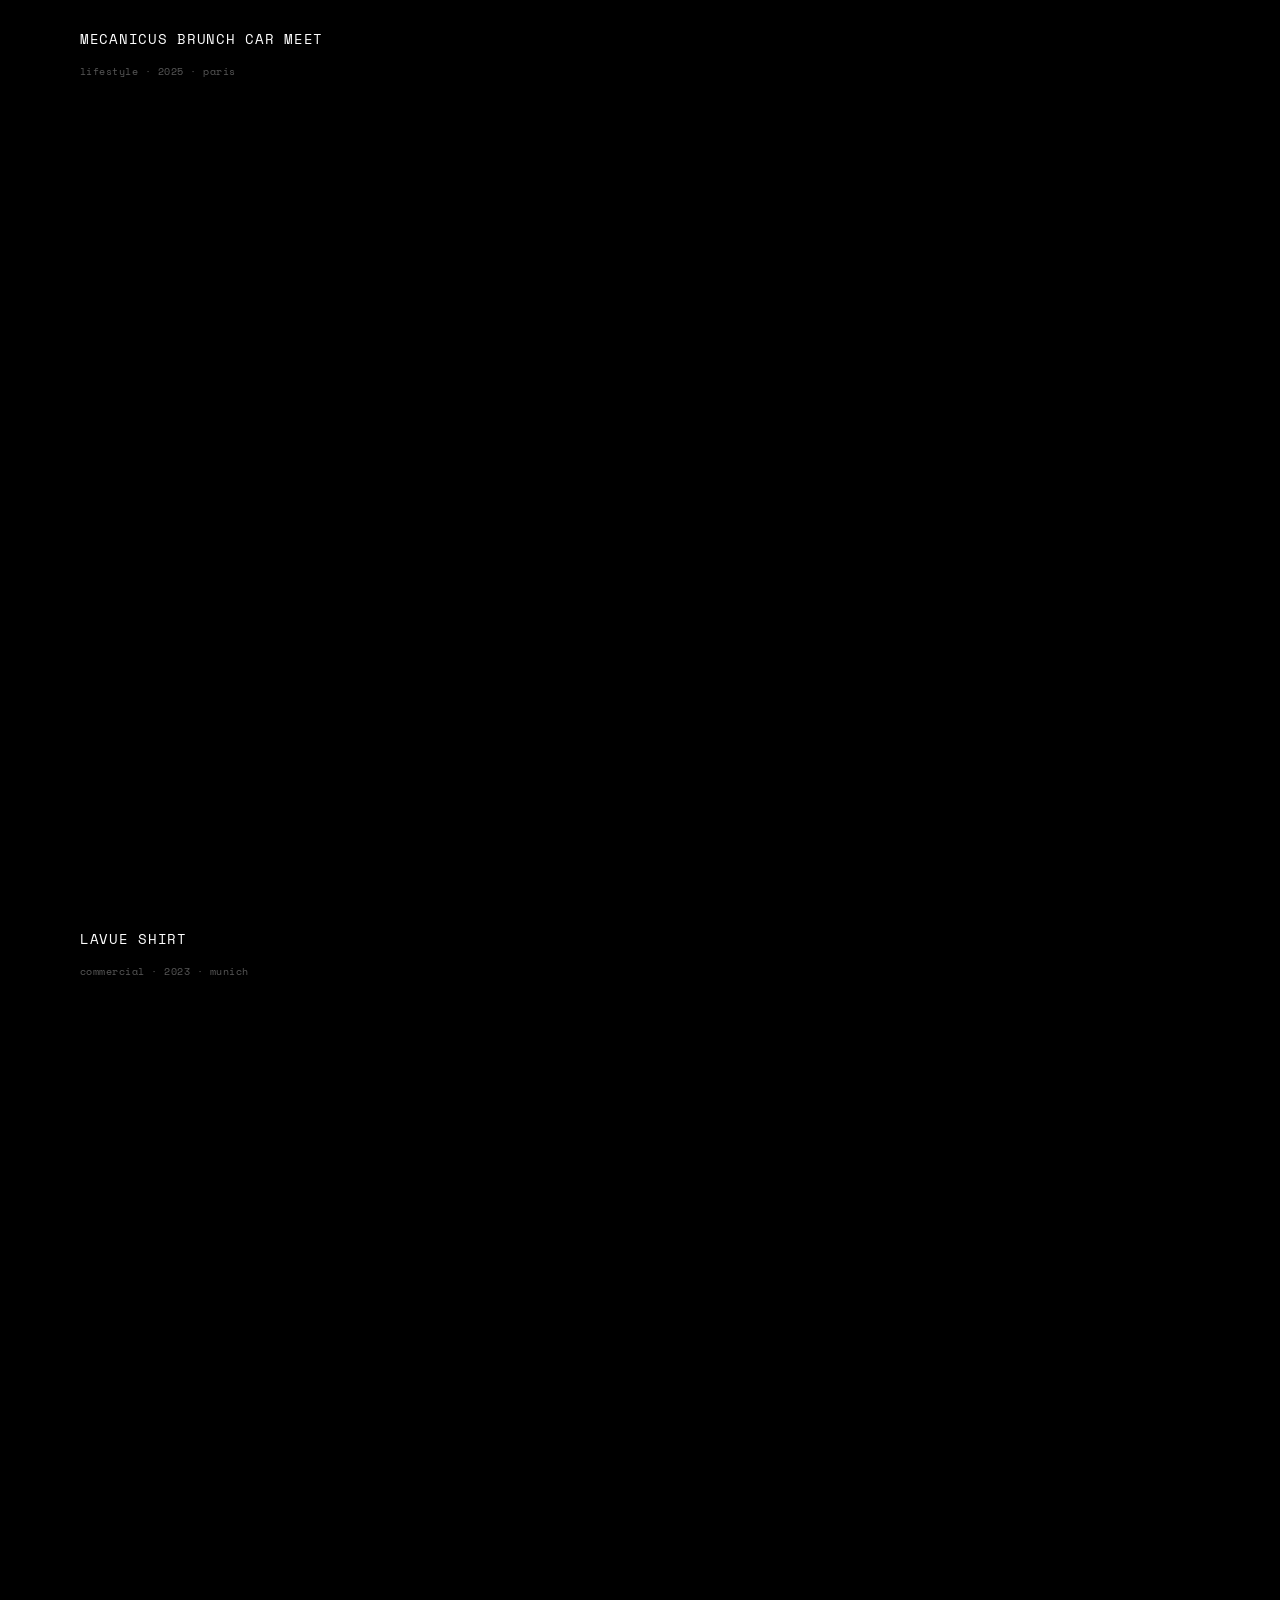
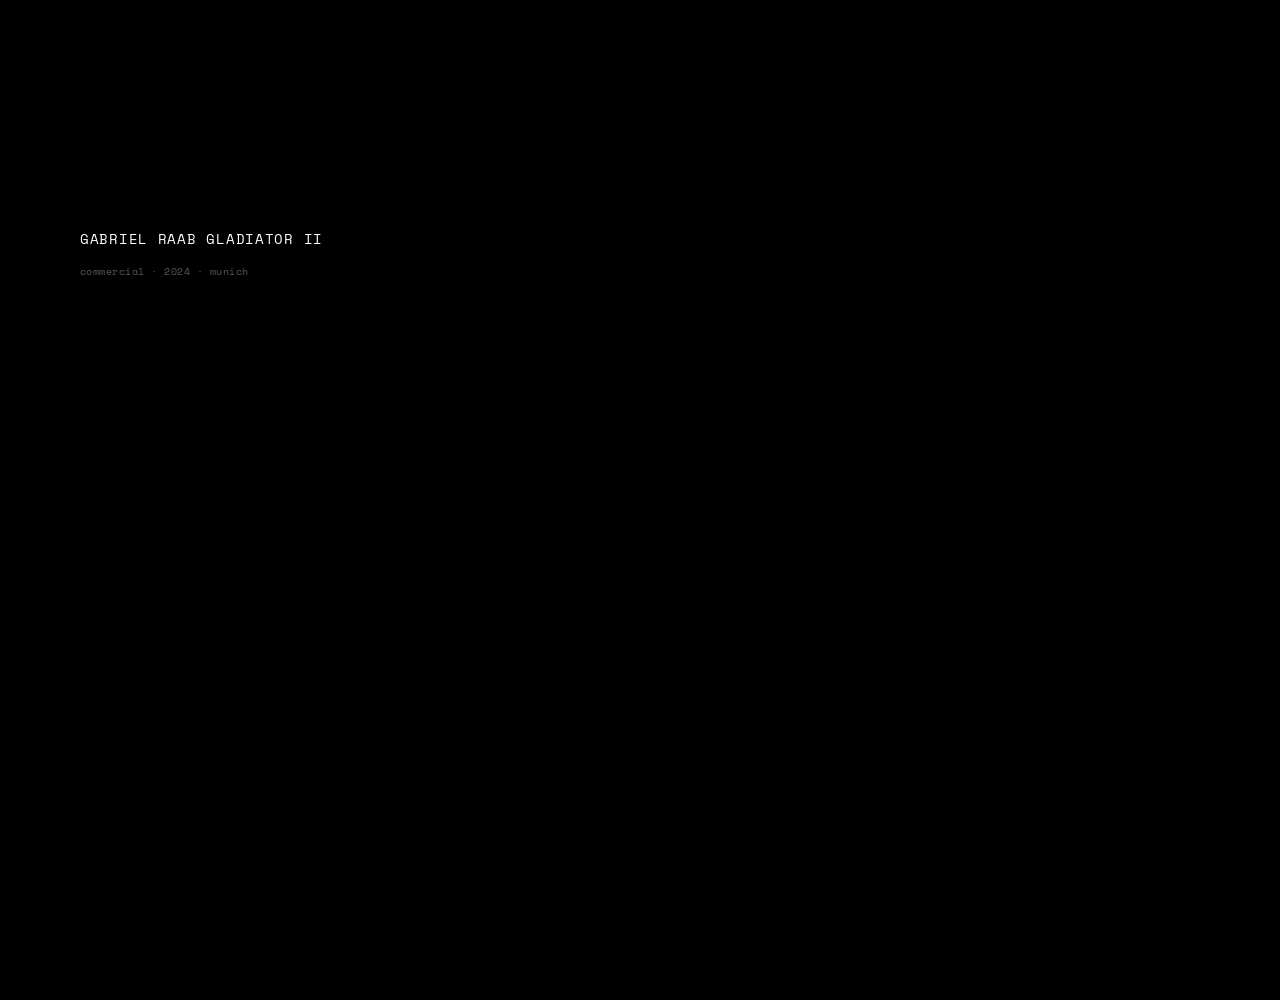
==== commit 44d7cbc6: "new logo,new mail, font s bigger and placements made better" ====
--- a/index.html
+++ b/index.html
@@ -11,7 +11,9 @@
 
   <!-- NAV -->
   <nav class="nav">
-    <a href="/" class="logo">mk.</a>
+    <a href="/" class="logo">
+  <img src="mk_logo_NEW.png" alt="mk" class="logo-img">
+    </a>
     <div class="nav-links">
       <a href="#work">work</a>
       <a href="about.html">about</a>
--- a/style.css
+++ b/style.css
@@ -335,7 +335,7 @@
   --white: #ffffff;
   --black: #000000;
   --dim: rgba(255,255,255,0.35);
-  --size: 0.72rem;
+  --size: 0.9rem;
 }
 
 html {
@@ -353,27 +353,31 @@
 /* ── NAV ── */
 .nav {
   position: fixed;
-  top: 0;
+  top: 1rem;
   left: 0;
   right: 0;
   z-index: 100;
+  min-height: 88px;          /* start here */
+  padding: 0 2rem;
   display: flex;
   align-items: center;
   justify-content: space-between;
-  padding: 1.4rem 2rem;
+  
 }
 
 .logo {
-  font-family: 'Helvetica Neue', Helvetica, Arial, sans-serif;
-  font-weight: 700;
-  font-size: 3rem;
-  letter-spacing: -0.04em;
-  transform: scaleY(0.82);
-  display: inline-block;
-  color: var(--white);
-  text-decoration: none;
-}
-
+  align
+  transform: none;
+  display: inline-flex;
+  color: var(--white);
+  text-decoration: none;
+}
+.logo-img {
+  display: block;
+  height: 110px;   
+  width: auto;
+  transform: translateX(-40px);
+}
 .nav-links {
   display: flex;
   gap: 2rem;
@@ -396,13 +400,13 @@
 /* ── WORK DROPDOWN ── */
 .work-menu {
   position: fixed;
-  top: 3.5rem;
+  top: 5rem;
   right: 2rem;
   z-index: 99;
   background: rgba(0,0,0,0.88);
   border: 1px solid rgba(255,255,255,0.08);
   backdrop-filter: blur(8px);
-  padding: 1.2rem 1.6rem;
+  padding: 1rem 1.6rem 1.4rem;
   display: none;
   flex-direction: column;
   gap: 0.75rem;
@@ -605,29 +609,34 @@
 .static-page {
   min-height: 100vh;
   display: flex;
+  flex-direction: column;
   align-items: center;
   justify-content: center;
   padding: 6rem 2rem 2rem;
 }
+
 
 .static-content p {
   font-size: var(--size);
   line-height: 2;
   letter-spacing: 0.05em;
-  color: var(--dim);
+  color: var(--white);
   max-width: 480px;
+  text-align: center;
 }
 
 .contact-grid {
   display: grid;
   grid-template-columns: 1fr 1fr;
   gap: 2.5rem 4rem;
+  margin: 0 auto;
 }
 
 .contact-block {
   display: flex;
   flex-direction: column;
   gap: 0.4rem;
+  margin: 0 auto;
 }
 
 .contact-label {
@@ -635,6 +644,7 @@
   letter-spacing: 0.15em;
   color: var(--dim);
   text-transform: lowercase;
+  opacity: 0.4;
 }
 
 .contact-block a,
@@ -643,8 +653,21 @@
   color: var(--white);
   text-decoration: none;
   letter-spacing: 0.05em;
+  margin: 0 auto;
 }
 
 .contact-block a:hover {
   opacity: 0.6;
 }
+.contact-intro {
+  font-family: 'Space Mono', monospace;
+  font-size: 0.75rem;
+  color: #ffffff;
+  letter-spacing: 0.05em;
+  text-align: center;
+  width: 100%;
+  margin-bottom: 6rem;
+  
+}
+
+
